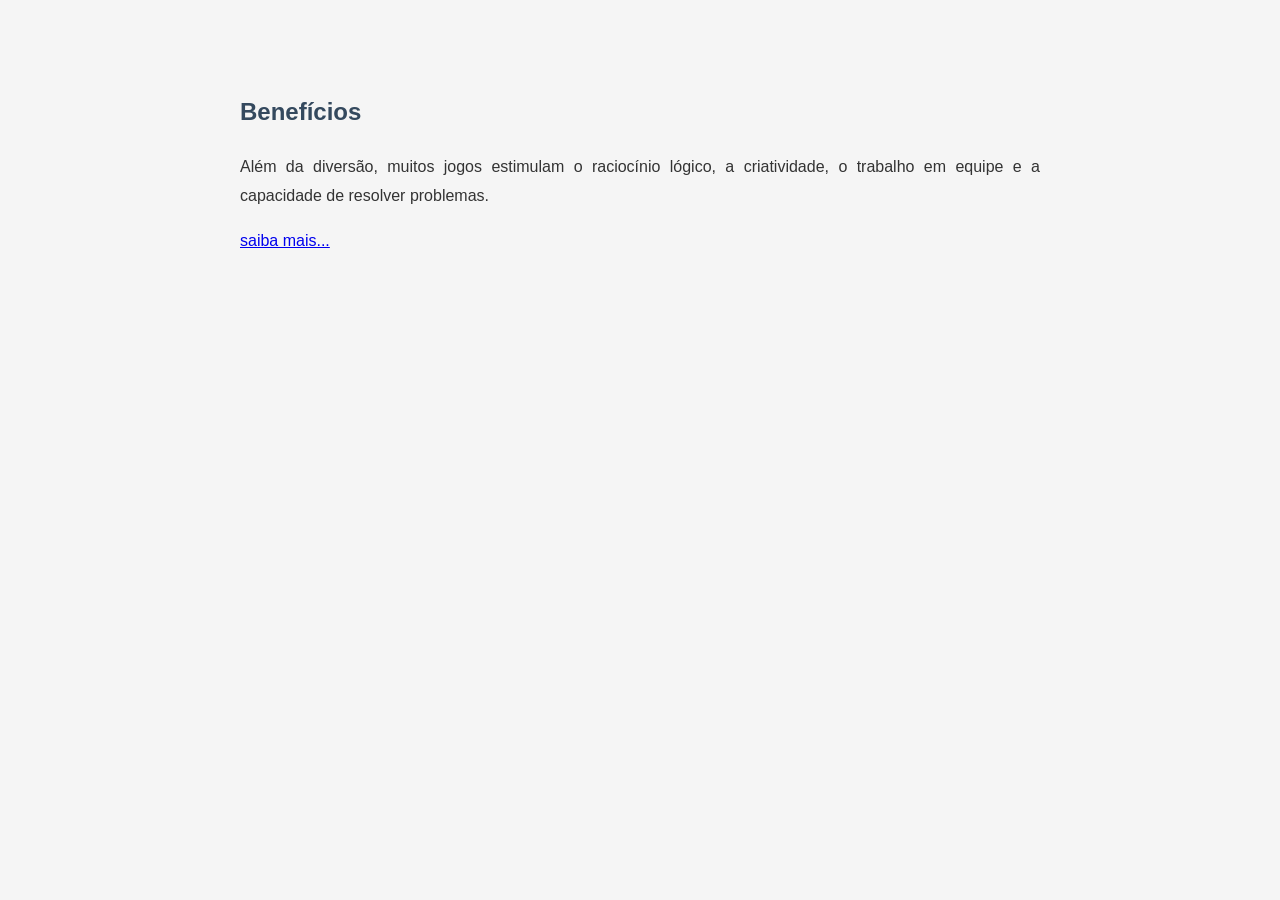
==== beneficios.html @ 54c415bc "first commit" ====
<!DOCTYPE html>
<html lang="en">
<head>
    <meta charset="UTF-8">
    <meta name="viewport" content="width=device-width, initial-scale=1.0">
    <title>Benefícios</title>
    <style> 
    body { font-family: Arial, sans-serif; max-width: 800px; margin: 40px auto; padding: 20px; line-height: 1.8; background: #f5f5f5; color: #333; } article { background: #fff; padding: 30px; border-radius: 10px; box-shadow: 0 2px 8px rgba(0,0,0,.1); } h1 { color: #2c3e50; } h2 { color: #34495e; margin-top: 30px; } p { text-align: justify; } footer { margin-top: 30px; font-size: 0.9em; color: #777; text-align: center; }
     </style>
</head>
<body>
    <div id="Benefícios">
        <h2>Benefícios</h2>
        <p>
            Além da diversão, muitos jogos estimulam o raciocínio lógico, a criatividade, o trabalho em equipe e a capacidade de resolver problemas.
        </p>
    </div>
    <a href="index.html">saiba mais...</a>
</body>
</html>
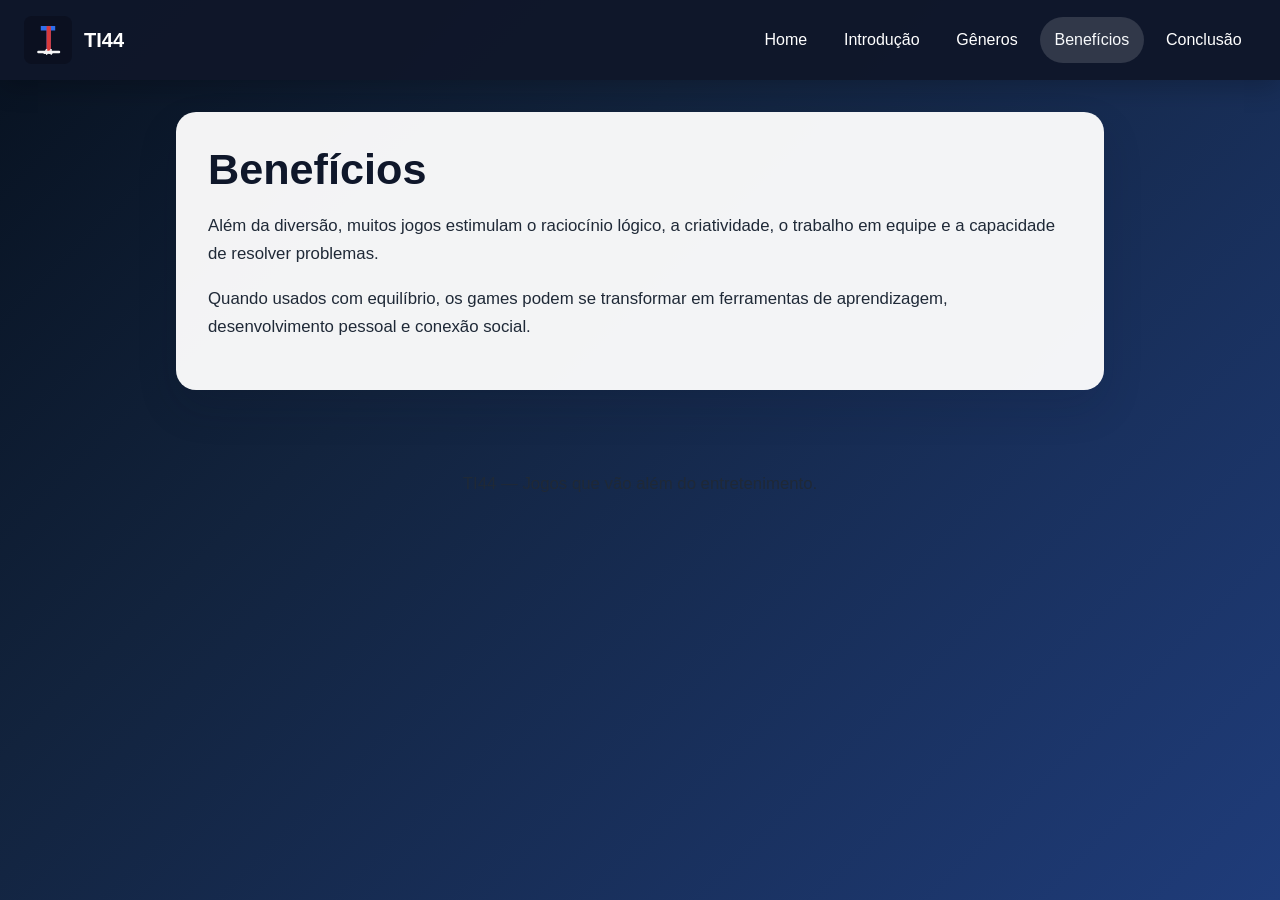
==== commit de8460fa: ""Ajuste extrutural usando IA"" ====
--- a/beneficios.html
+++ b/beneficios.html
@@ -1,20 +1,39 @@
 <!DOCTYPE html>
-<html lang="en">
+<html lang="pt-BR">
 <head>
     <meta charset="UTF-8">
     <meta name="viewport" content="width=device-width, initial-scale=1.0">
-    <title>Benefícios</title>
-    <style> 
-    body { font-family: Arial, sans-serif; max-width: 800px; margin: 40px auto; padding: 20px; line-height: 1.8; background: #f5f5f5; color: #333; } article { background: #fff; padding: 30px; border-radius: 10px; box-shadow: 0 2px 8px rgba(0,0,0,.1); } h1 { color: #2c3e50; } h2 { color: #34495e; margin-top: 30px; } p { text-align: justify; } footer { margin-top: 30px; font-size: 0.9em; color: #777; text-align: center; }
-     </style>
+    <meta name="description" content="Benefícios dos jogos eletrônicos para aprendizado e desenvolvimento.">
+    <link rel="stylesheet" href="style.css">
+    <title>Benefícios | TI44</title>
 </head>
 <body>
-    <div id="Benefícios">
-        <h2>Benefícios</h2>
-        <p>
-            Além da diversão, muitos jogos estimulam o raciocínio lógico, a criatividade, o trabalho em equipe e a capacidade de resolver problemas.
-        </p>
-    </div>
-    <a href="index.html">saiba mais...</a>
+    <header class="site-header">
+        <a class="brand" href="index.html" aria-label="Página inicial TI44">
+            <img src="logo-ti-44.svg" alt="Logo da marca TI44">
+            <span>TI44</span>
+        </a>
+        <nav aria-label="Navegação principal">
+            <ul>
+                <li><a href="index.html">Home</a></li>
+                <li><a href="introducao.html">Introdução</a></li>
+                <li><a href="generos.html">Gêneros</a></li>
+                <li><a href="beneficios.html" aria-current="page">Benefícios</a></li>
+                <li><a href="conclusao.html">Conclusão</a></li>
+            </ul>
+        </nav>
+    </header>
+
+    <main>
+        <section class="content-card">
+            <h1>Benefícios</h1>
+            <p>Além da diversão, muitos jogos estimulam o raciocínio lógico, a criatividade, o trabalho em equipe e a capacidade de resolver problemas.</p>
+            <p>Quando usados com equilíbrio, os games podem se transformar em ferramentas de aprendizagem, desenvolvimento pessoal e conexão social.</p>
+        </section>
+    </main>
+
+    <footer>
+        <p>TI44 — Jogos que vão além do entretenimento.</p>
+    </footer>
 </body>
 </html>
--- a/style.css
+++ b/style.css
@@ -0,0 +1,208 @@
+:root {
+    --color-primary: #2563eb;
+    --color-accent: #d64545;
+    --color-dark: #0f172a;
+    --color-surface: #ffffff;
+    --color-bg: #f4f6fb;
+    --color-text: #1f2937;
+    --color-muted: #475569;
+    --shadow: 0 18px 40px rgba(15, 23, 42, 0.14);
+}
+
+/* Reset básico e definição de caixa para layout consistente */
+* {
+    margin: 0;
+    padding: 0;
+    box-sizing: border-box;
+}
+
+/* Base da página com identidade visual azul, vermelho e preto */
+body {
+    font-family: 'Segoe UI', Tahoma, Geneva, Verdana, sans-serif;
+    line-height: 1.7;
+    color: var(--color-text);
+    background: linear-gradient(135deg, #07111f 0%, #12233d 35%, #1f3c7a 100%);
+    min-height: 100vh;
+}
+
+/* Link de acesso rápido para melhorar a navegação por teclado */
+.skip-link {
+    position: absolute;
+    left: -999px;
+    top: 0;
+    background: var(--color-accent);
+    color: white;
+    padding: 0.8rem 1rem;
+    z-index: 2000;
+}
+
+.skip-link:focus {
+    left: 1rem;
+    top: 1rem;
+}
+
+/* Estilo geral de links, com foco visível para acessibilidade */
+a {
+    color: var(--color-primary);
+    text-decoration: none;
+    transition: color 0.2s ease, background-color 0.2s ease;
+}
+
+a:hover,
+a:focus-visible {
+    color: var(--color-accent);
+}
+
+a:focus-visible {
+    outline: 3px solid var(--color-accent);
+    outline-offset: 3px;
+}
+
+/* Cabeçalho e navegação com identidade forte e estrutura responsiva */
+.site-header {
+    display: flex;
+    justify-content: space-between;
+    align-items: center;
+    padding: 1rem 1.5rem;
+    background: rgba(15, 23, 42, 0.95);
+    box-shadow: 0 8px 24px rgba(0, 0, 0, 0.2);
+    position: sticky;
+    top: 0;
+    z-index: 1000;
+}
+
+.brand {
+    display: flex;
+    align-items: center;
+    gap: 0.75rem;
+    font-weight: 700;
+    font-size: 1.25rem;
+    color: white;
+}
+
+.brand img {
+    width: 48px;
+    height: 48px;
+}
+
+.site-header nav ul {
+    display: flex;
+    flex-wrap: wrap;
+    gap: 0.5rem;
+    list-style: none;
+}
+
+.site-header nav a {
+    color: white;
+    padding: 0.6rem 0.9rem;
+    border-radius: 999px;
+    display: inline-block;
+}
+
+.site-header nav a:hover,
+.site-header nav a:focus-visible,
+.site-header nav a[aria-current="page"] {
+    background: rgba(255, 255, 255, 0.14);
+    color: #f8fafc;
+}
+
+/* Layout principal com cards para melhorar a leitura e a UX */
+main {
+    width: min(100%, 960px);
+    margin: 2rem auto;
+    padding: 0 1rem 2rem;
+}
+
+.hero,
+.content-card {
+    background: rgba(255, 255, 255, 0.95);
+    border-radius: 20px;
+    padding: 2rem;
+    box-shadow: var(--shadow);
+}
+
+.hero {
+    margin-bottom: 1.4rem;
+    border-left: 6px solid var(--color-accent);
+}
+
+.eyebrow {
+    text-transform: uppercase;
+    letter-spacing: 0.22em;
+    color: var(--color-accent);
+    font-weight: 700;
+    margin-bottom: 0.75rem;
+}
+
+h1,
+h2 {
+    color: var(--color-dark);
+    margin-bottom: 1rem;
+    line-height: 1.2;
+}
+
+h1 {
+    font-size: clamp(2rem, 4vw, 2.7rem);
+}
+
+h2 {
+    font-size: clamp(1.4rem, 2.3vw, 1.8rem);
+}
+
+p {
+    margin-bottom: 1rem;
+    font-size: 1.05rem;
+    color: var(--color-text);
+}
+
+.button {
+    display: inline-block;
+    margin-top: 0.5rem;
+    padding: 0.8rem 1.2rem;
+    border-radius: 999px;
+    background: linear-gradient(90deg, var(--color-primary), var(--color-accent));
+    color: white;
+    font-weight: 700;
+}
+
+.button:hover,
+.button:focus-visible {
+    filter: brightness(1.05);
+}
+
+/* Lista de recursos com melhor hierarquia visual */
+.feature-list {
+    padding-left: 1.2rem;
+    display: grid;
+    gap: 0.6rem;
+}
+
+.feature-list li {
+    color: var(--color-muted);
+}
+
+/* Rodapé com contraste para fechar o fluxo visual */
+footer {
+    text-align: center;
+    color: #e2e8f0;
+    padding: 1rem 1rem 2rem;
+}
+
+/* Ajustes responsivos para telas menores */
+@media (max-width: 768px) {
+    .site-header {
+        flex-direction: column;
+        align-items: flex-start;
+        gap: 0.8rem;
+    }
+
+    .site-header nav ul {
+        flex-direction: column;
+        align-items: flex-start;
+    }
+
+    .hero,
+    .content-card {
+        padding: 1.4rem;
+    }
+}
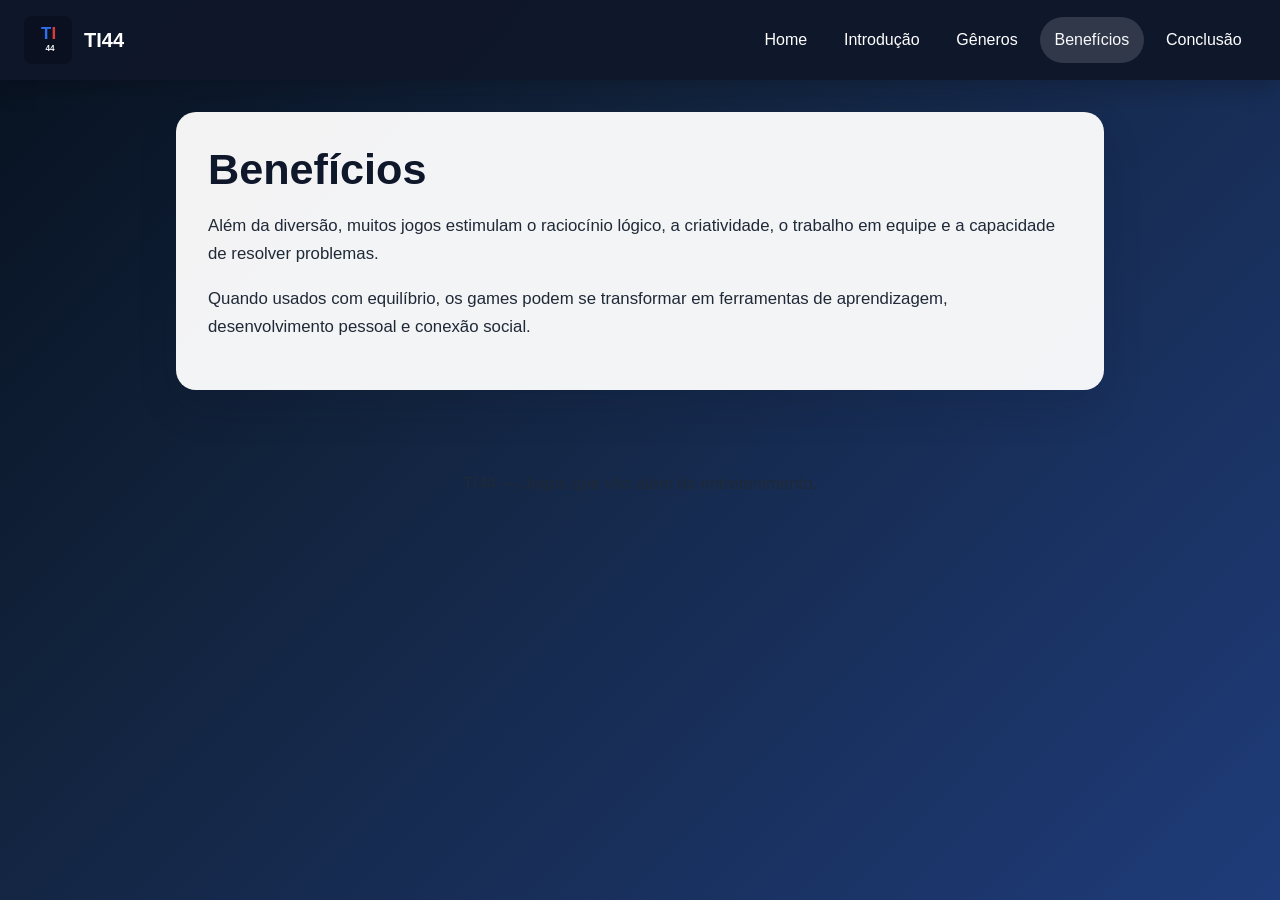
==== commit 2677f24c: "ajustando o site" ====
--- a/beneficios.html
+++ b/beneficios.html
@@ -35,5 +35,6 @@
     <footer>
         <p>TI44 — Jogos que vão além do entretenimento.</p>
     </footer>
+    <script src="scripts.js"></script>
 </body>
 </html>
--- a/style.css
+++ b/style.css
@@ -206,3 +206,14 @@
         padding: 1.4rem;
     }
 }
+
+.content-card{
+    opacity: 0;
+    transform: translateY(40px);
+    transition: opacity 0.8s ease-out, tranform 0.8s ease-out;
+}
+
+.content-card.visivel {
+    opacity: 1;
+    transform: translateY(0);
+}
